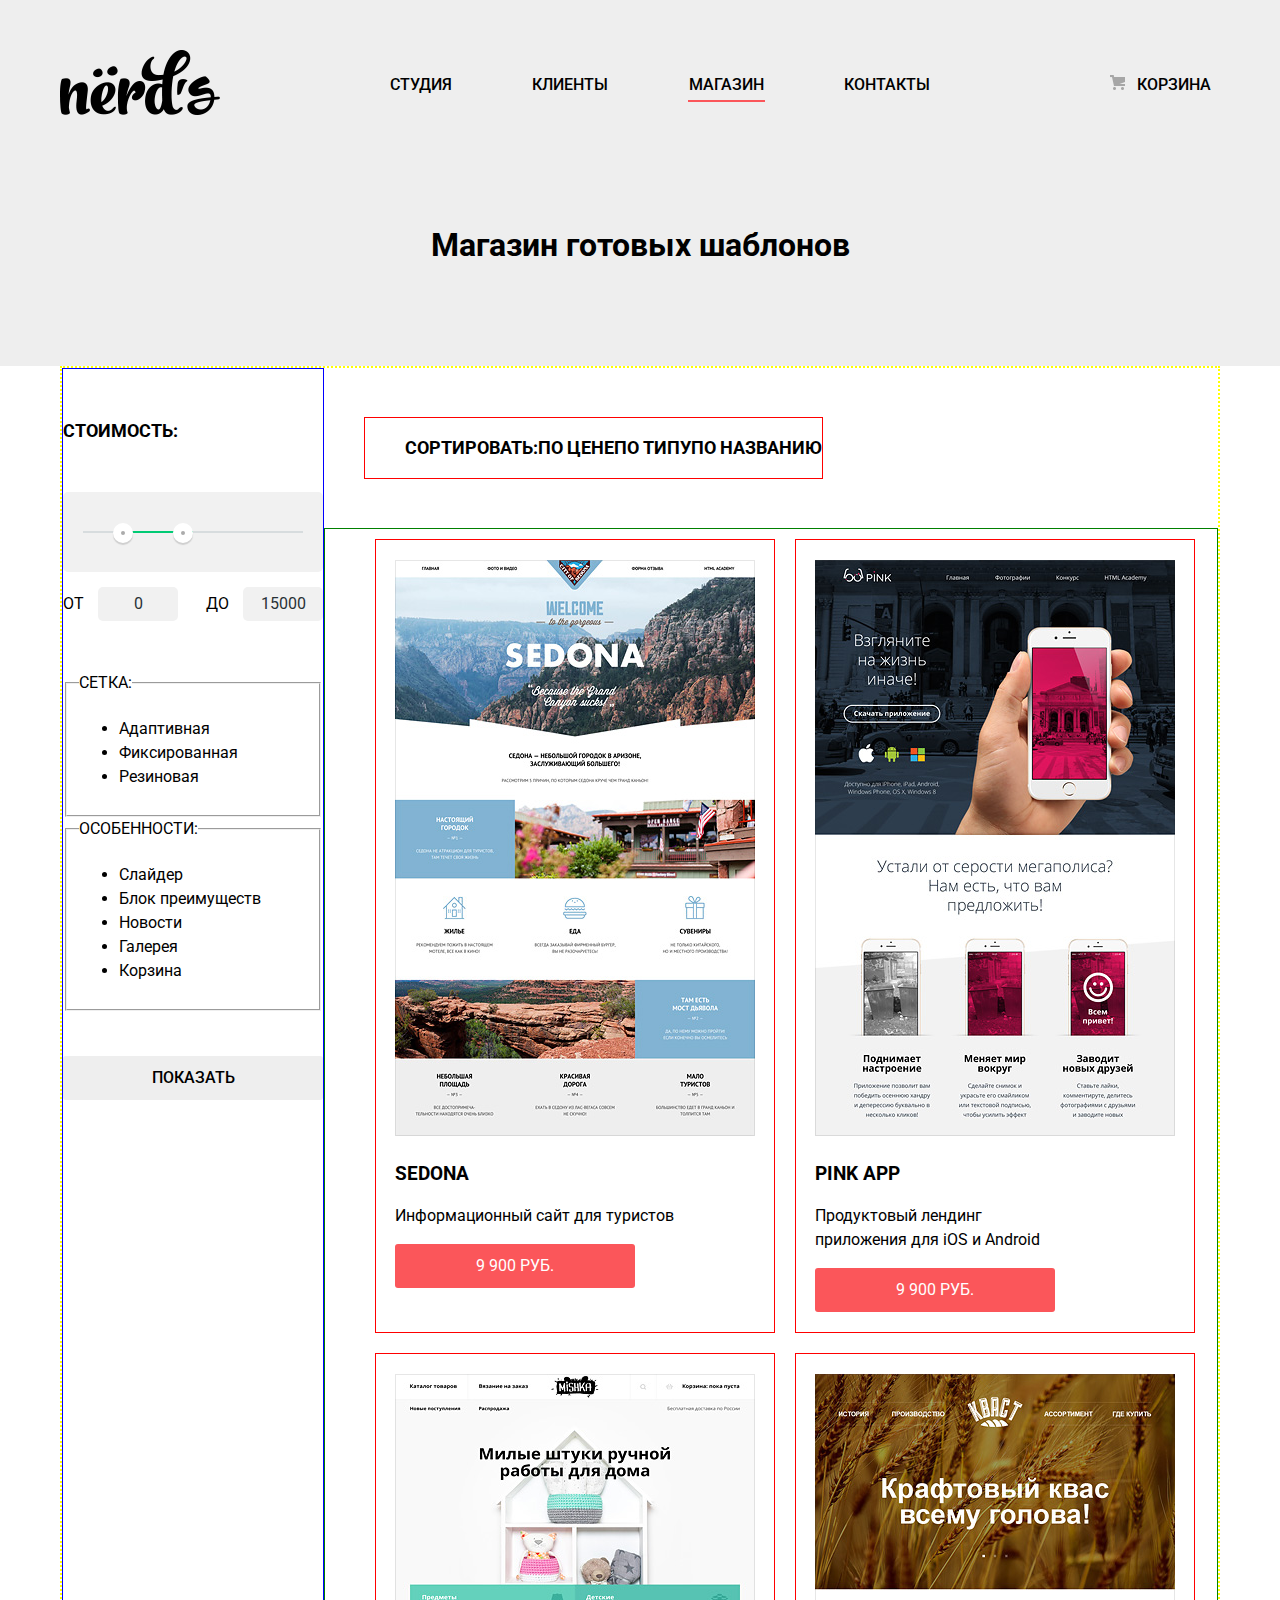
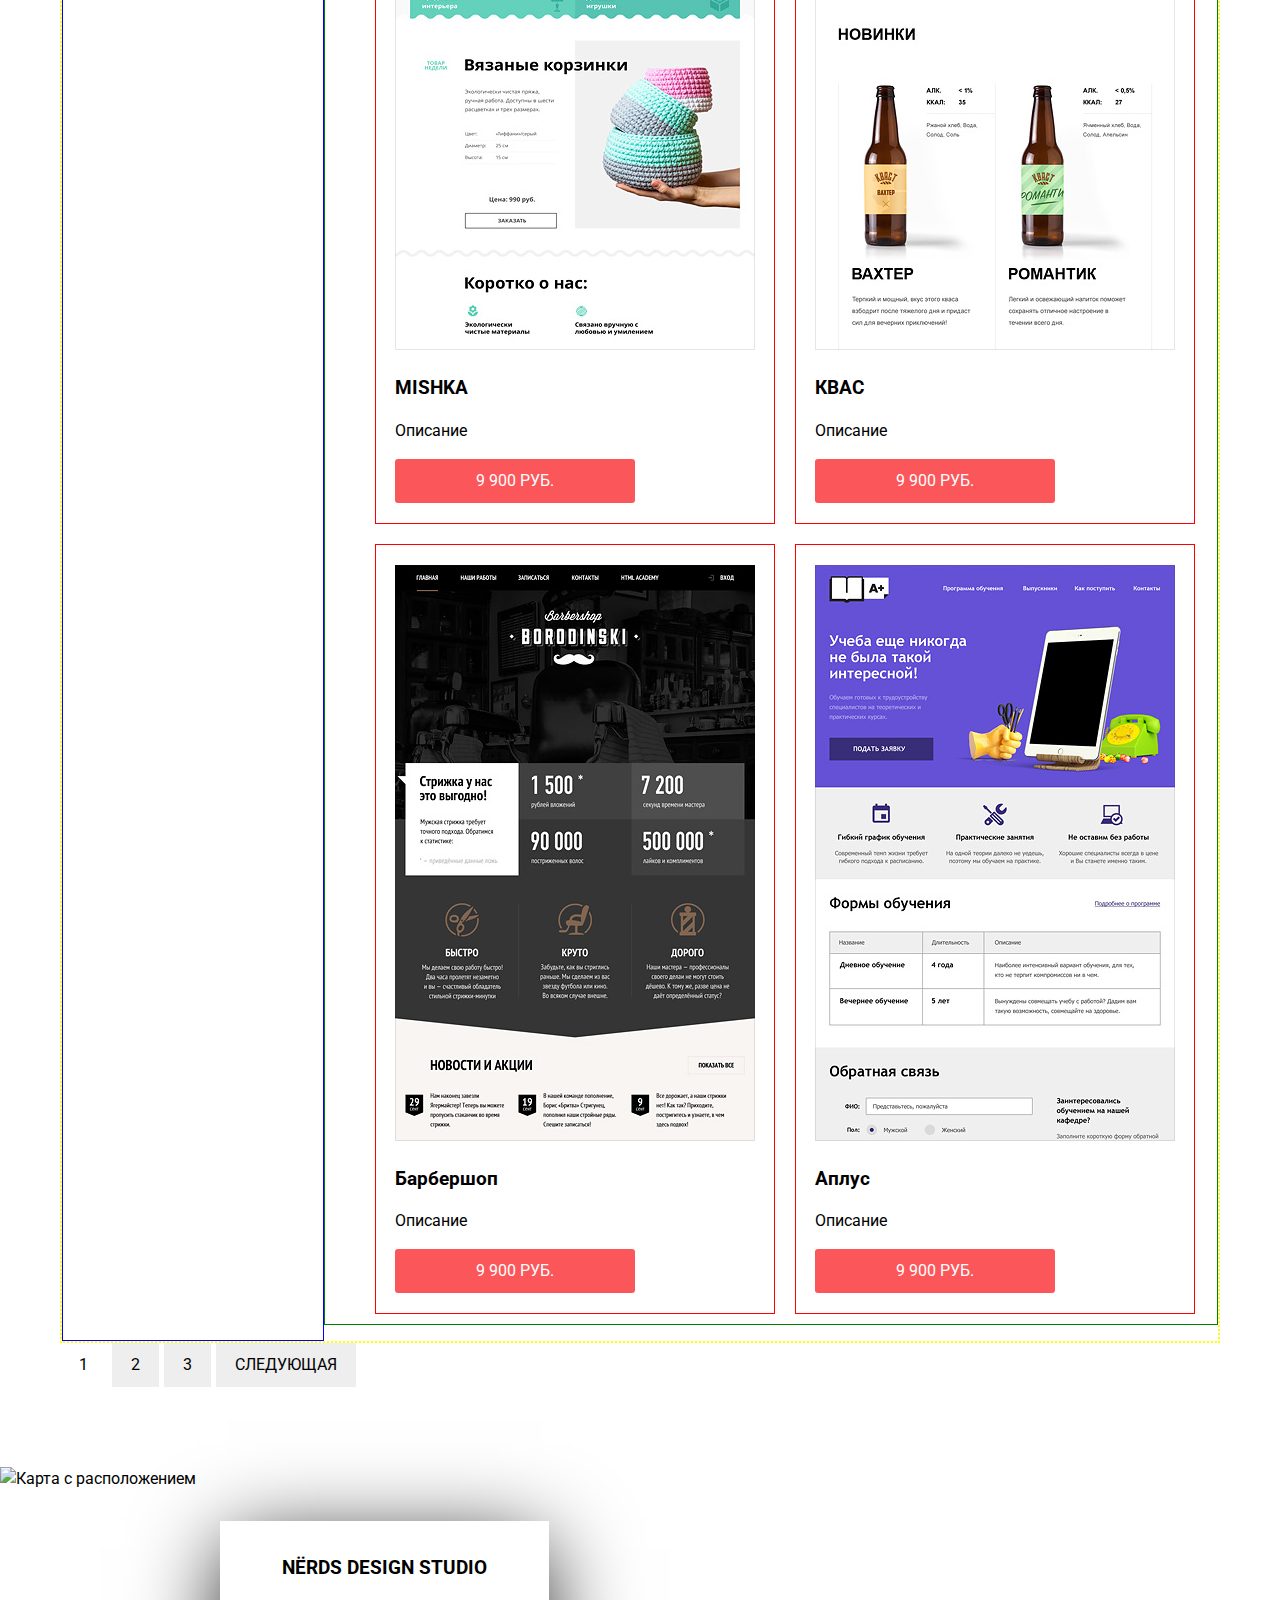
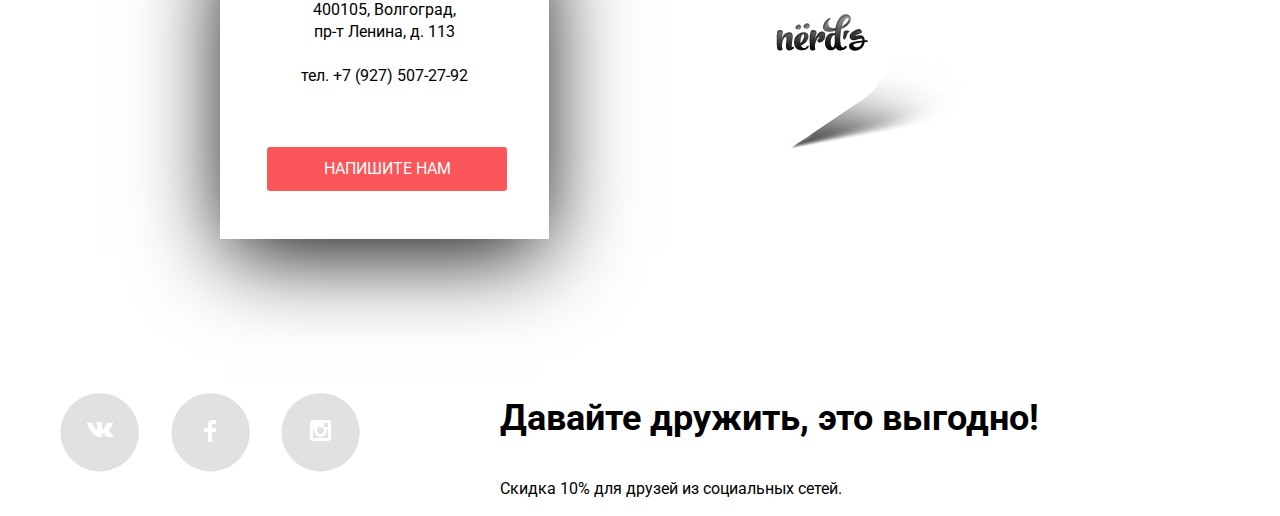
==== shop.html @ 1b6fc86b "index page" ====
<!DOCTYPE html>
<html lang="ru">
	<head>
		<meta charset="utf-8">
		<meta name="viewport" content="width=device-width,initial-scale=1">
		<title>Магазин</title>
		<link href="https://fonts.googleapis.com/css?family=Roboto:400,500,700" rel="stylesheet">
		<link href="css/normalize.css" rel="stylesheet">
		<link href="css/styles.css" rel="stylesheet">
		<link rel="shortcut icon" href="img/favicon.ico" type="image/x-icon">
	</head>
	<body>
		<header class="main-header">
			<nav class="main-navigation">
				<div class="main-navigation-wrapper">
					<div class="container">
						<a class="main-header-logo" href="index.html">
							<img src="img/nerds-logo.png" width="160" height="65" alt="Логотип Nerds">
						</a>
						<ul class="site-navigation">
							<li><a href="studio.html">Студия</a></li>
							<li><a href="clients.html">Клиенты</a></li>
							<li class="site-navigation-current"><a>Магазин</a></li>
							<li><a href="contacts.html">Контакты</a></li>
						</ul>
						<ul class="user-navigation">
							<li class="cart-link">
								<a class="cart-link" href="#"><img src="img/cart-icon.png" alt="">&nbsp&nbsp&nbspКорзина</a>
							</li>
						</ul>
					</div>
				</div>
			</nav>
		</header>
		<div class="page-title-container">
			<h1 class="page-title">Магазин готовых шаблонов</h1>
		</div>
		<main class="container">
			<div class="main-container">
				<section class="filtres">
					<h2 class="visually-hidden">Фильтр товаров</h2>
					<form class="filter" method="get" action="https://echo.htmlacademy.ru">
						<fieldset class="filter-item">
							<legend>Стоимость:</legend>
							<div class="range-filter">
								<div class="range-controls">
									<div class="scale">
										<div class="bar" style="margin-left: 20%; width: 30%"></div>
									</div>
									<div class="toggle toggle-min"></div>
									<div class="toggle toggle-max"></div>
								</div>
								<div class="price-controls">
									<label class="min-price">от <input name="min-price" type="text" value="0"></label>
									<label class="max-price">до <input name="max-price" type="text" value="15000"></label>
								</div>
							</div>
						</fieldset>
						<fieldset>
							<legend>СЕТКА:</legend> 
							<ul>
								<li class="filter-option">
									<input class="visually-hidden filter-input filter-input-radio" type="radio" name="grid-group" value="adaptive" id="filter-adaptive">
									<label for="filter-adaptive">
										Адаптивная
									</label>
								</li>
								<li class="filter-option">
									<input class="visually-hidden filter-input filter-input-radio" type="radio" name="grid-group" value="fixed" id="filter-fixed" checked>
									<label for="filter-fixed">
										Фиксированная
									</label>
								</li>
								<li class="filter-option">
									<input class="visually-hidden filter-input filter-input-radio" type="radio" name="grid-group" value="rubber" id="filter-rubber">
									<label for="filter-rubber">
										Резиновая
									</label>
								</li>
						</fieldset>
						<fieldset>
							<legend>ОСОБЕННОСТИ:</legend>
							<ul>
								<li class="filter-option">
									<input class="visually-hidden filter-input filter-input-checkbox" type="checkbox" name="box-slaider" id="filter-slider" checked>
									<label for="filter-slider">Слайдер</label>
								</li>
								<li>
									<input class="visually-hidden filter-input filter-input-checkbox" type="checkbox" name="box-advantages" id="filter-advantages">
									<label for="filter-advantages">Блок преимуществ</label>
								</li>
								<li>
									<input class="visually-hidden filter-input filter-input-checkbox" type="checkbox" name="box-news" id="filter-news" checked>
									<label for="filter-news">Новости</label>
								</li>
								<li>
									<input class="visually-hidden filter-input filter-input-checkbox" type="checkbox" name="box-gallery" id="filter-gallery">
									<label for="filter-gallery">Галерея</label>
								</li>
								<li>
									<input class="visually-hidden filter-input filter-input-checkbox" type="checkbox" name="box-cart" id="filter-cart">
									<label for="filter-cart">Корзина</label>
								</li>
							</ul>
						</fieldset>
						<button type="submit" class="button filter-button">Показать</button>
					</form>
				</section>
				<section class="catalog">
					<legend class="legend1">
						<ul>Сортировать:
							<li class="sort">По цене</li>
							<li class="sort">По типу</li>
							<li class="sort">По названию</li>
						</ul>
					</legend>
					<h2 class="visually-hidden">Список сайтов</h2>
					<ul class="catalog-list">
						<li class="catalog-item">
							<h3 class="visually-hidden">sedona</h3>
							<div class="catalog-item-image">
								<img src="img/catalog/img-sedona.png" width="360" height="576" alt="sedona - информационный сайт для туристов">
							</div>
							<div class="catalog-item-price">
								<h3>SEDONA</h3>
								<p>Информационный сайт для туристов</p>
								<a class="button" href="#">9 900 РУБ.</a>
							</div>	
						</li>
						<li class="catalog-item">
							<h3 class="visually-hidden">sedona</h3>
							<div class="catalog-item-image">
								<img src="img/catalog/img-pink.png" width="360" height="576" alt="pink - Продуктовый лендинг приложения для iOS и Android">
							</div>
							<div class="catalog-item-price">
								<h3>PINK APP</h3>
								<p>Продуктовый лендинг<br> приложения для iOS и Android</p>
								<a class="button" href="#">9 900 РУБ.</a>
							</div>	
						</li>
						<li class="catalog-item">
							<h3 class="visually-hidden">мишка</h3>
							<div class="catalog-item-image">
								<img src="img/catalog/img-mishka.png" width="360" height="576" alt="Мишка">
							</div>
							<div class="catalog-item-price">
								<h3>MISHKA</h3>
								<p>Описание</p>
								<a class="button" href="#">9 900 РУБ.</a>
							</div>	
						</li>
						<li class="catalog-item">
							<h3 class="visually-hidden">квас</h3>
							<div class="catalog-item-image">
								<img src="img/catalog/img-kvast.png" width="360" height="576" alt="квас">
							</div>
							<div class="catalog-item-price">
								<h3>КВАС</h3>
								<p>Описание</p>
								<a class="button" href="#">9 900 РУБ.</a>
							</div>	
						</li>
						<li class="catalog-item">
							<h3 class="visually-hidden">Барбершоп</h3>
							<div class="catalog-item-image">
								<img src="img/catalog/img-barbershop.png" width="360" height="576" alt="Барбершоп">
							</div>
							<div class="catalog-item-price">
								<h3>Барбершоп</h3>
								<p>Описание</p>
								<a class="button" href="#">9 900 РУБ.</a>
							</div>	
						</li>
						<li class="catalog-item">
							<h3 class="visually-hidden">Аплус</h3>
							<div class="catalog-item-image">
								<img src="img/catalog/img-aplus.png" width="360" height="576" alt="аплус">
							</div>
							<div class="catalog-item-price">
								<h3>Аплус</h3>
								<p>Описание</p>
								<a class="button" href="#">9 900 РУБ.</a>
							</div>	
						</li>
					</ul>
				</section>
			</div>
			<ul class="pagination-list">
				<li class="pagination-item pagination-item-current"><a>1</a></li>
				<li class="pagination-item"><a href="#">2</a></li>
				<li class="pagination-item"><a href="#">3</a></li>
				<li class="pagination-item"><a href="#">СЛЕДУЮЩАЯ</a></li>
			</ul>
		</main>
		<footer class="main-footer">
			<div class="map">
				<img src="img/map-vlg2.png" width="100%"height="416px" alt="Карта с расположением">
				<section class="contacts">
					<h2 class="visually-hidden">Контактная информация</h2>
					<h3>NЁRDS DESIGN STUDIO</h3>
					<p>
						400105, Волгоград,<br>
						пр-т Ленина, д. 113<br><br>
						тел. +7 (927) 507-27-92
					</p>
					<a class="button open-form" href="#">НАПИШИТЕ НАМ</a>
				</section>
				<div class="marker">
					<img src="img/map-marker.png" alt="marker">
				</div>
			</div>
			<div class="container">
				<div class="footer-social">
					<ul>
						<li>
							<a class="social-button" href="#">
								<span class="visually-hidden">Вконтакте</span>
								<img src="img/vk-icon.png" class="social-active" alt="vk">
							</a>
						</li>
						<li>
							<a class="social-button" href="#">
								<span class="visually-hidden">Фейсбук</span>
								<img src="img/fb-icon.png" class="social-active" alt="fb">
							</a>
						</li>
						<li>
							<a class="social-button" href="#">
								<span class="visually-hidden">Инстаграм</span>
								<img src="img/insta-icon.png" class="social-active" alt="inst">
							</a>
						</li>
					</ul>
				</div>
				<div class="sale">
					<h4>Давайте дружить, это выгодно!</h3>
					<p>Скидка 10% для друзей из социальных сетей.</p>
				</div>
			</div>
		</footer>
		<section class="modal modal-form">
				<div class="modal-feedback">
					<h2>Напишите нам</h2>
					<form class="feedback-form" action="https://echo.htmlacademy.ru" method="post">
						<p class="feedback-item">
							<label for="feedback-name">Ваше имя:</label><br>
							<input id="feedback-name" type="text" name="name" value="" placeholder="Имя Фамилия">
						</p>
						<p class="feedback-item">
							<label for="feedback-mail">Ваш e-mail:</label><br>
							<input id="feedback-mail" type="text" name="mail" value="" placeholder="email@example.com">
						</p>
						<p class="feedback-item">
							<label for="feedback-text">Текст письма:</label><br>
							<input id="feedback-text" type="text" name="text" value="" placeholder="В свободной форме">
						</p>
						<button class="button" type="submit">Отправить</button>
					</form>
					<button class="modal-close" id="modal_close" type="button">Х</button>
				</div>
			</section>
			<div class="overlay"></div><!-- Пoдлoжкa -->
		<script src="scripts.js"></script>
	</body>
</html>
---- css/styles.css ----
body {
  margin: 0;
  padding: 0;
  min-width: 1200px;

  font-family: Roboto, Arial, sans-serif;
  font-size: 16px;
  line-height: 24px;
  font-weight: 400;
  color: #000000;
  
  background-color: #ffffff;
  background-image: url("../img/white_back.png");
  background-position: top center;
  background-repeat: no-repeat;
}

a {
	text-decoration: none;
}

.visually-hidden {
	display: none;
	position: absolute;
  width: 1px;
  height: 1px;
  clip: rect(0, 0, 0, 0);
}

.main-header {
  background-color: #eeeeee;
}

.main-header-logo:hover,
.main-header-logo:focus {
	opacity: 0.7;
}

.main-header-logo:active {
	opacity: 0.3;
}

.slider {
  position: relative;
  
  background-color: #eeeeee;
}

.slider {
  position: relative;
  
  background-color: #eeeeee;
}

.slider-controls {
  position: absolute;
  left: 50%;
  bottom: 104px;
  z-index: 100;
  
  width: 160px;
  height: 18px;

  text-align: center;
  font-size: 0;
  transform: translateX(-50%);
}

.slider-controls label {
  position: relative;
  
  display: inline-block;
  width: 18px;
  height: 18px;
  padding: 8px;
  
  border-radius: 50%;
  cursor: pointer;
}

.slider-controls label::after {
  content: "";
  
  position: absolute;
  top: 8px;
  left: 8px;
  z-index: 1;
  
  width: 18px;
  height: 18px;
  
  background: #ffffff;
  
  border-radius: 50%;
}

.slider-list {
  margin: 0;
  padding: 0;
  
  list-style: none;
}

.slider-item {
  display: none;
  padding: 78px 0 80px 0;
}

.slider-item:nth-child(1) {
  background-image: url("../img/slide1.png");
  background-repeat: no-repeat;
  background-position: 93% 18px;
}

.slider-item:nth-child(2) {
  background-image: url("../img/slide2.png");
  background-repeat: no-repeat;
  background-position: 100% 0;
}

.slider-item:nth-child(3) {
  background-image: url("../img/slide3.png");
  background-repeat: no-repeat;
  background-position: 100% 20px;
}

#product-1:checked ~ .slider-list .slider-item:nth-child(1) {
  display: block;
}

#product-2:checked ~ .slider-list .slider-item:nth-child(2) {
  display: block;
}

#product-3:checked ~ .slider-list .slider-item:nth-child(3) {
  display: block;
}

#product-1:checked ~ .slider-controls .slider-controls-item--1::before,
#product-2:checked ~ .slider-controls .slider-controls-item--2::before,
#product-3:checked ~ .slider-controls .slider-controls-item--3::before {
  content: "";
  position: absolute;
  left: 50%;
  top: 50%;
  z-index: 2;
  width: 4px;
  height: 4px;
  margin: -4px;
  background-color: inherit;
  border: 2px solid #c1c1c1;
  border-radius: 50%;
}

.slider-item h3 {
  max-width: 600px;
  margin: 0;
  margin-bottom: 27px;
  
  font-size: 55px;
  line-height: 55px;
  font-weight: 500;
}

.slider-item p {
  max-width: 430px;
  margin: 0;
  margin-bottom: 38px;
}

.button {
  display: block;
  width: 240px;
  padding: 13px 0;
  
  font-size: 16px;
  line-height: 18px;
  color: #ffffff;
  text-transform: uppercase;
  text-align: center;
  text-decoration: none;
  
  background-color: #fb565a;
  border-radius: 3px;
  border: none;
}

.button:hover,
.button:focus {
  background-color: #e74246;
}

.button:active {
  color: rgba(255, 255, 255, 0.3);
  
  background-color: #d7373b;
  box-shadow: 0 3px rgba(0, 0, 0, 0.1) inset;
}

.button-green {
	background-color: #00ca74;
  border-radius: 3px;
  border: none;
}
.button-green:hover,
.button-green:focus {
  background-color: #00bc6c;
}

.button-green:active {
  color: rgba(255, 255, 255, 0.3);
  
  background-color: #00aa62;
  box-shadow: 0 3px rgba(0, 0, 0, 0.1) inset;
}

.button-yellow {
	background-color: #efc84a;
  border-radius: 3px;
  border: none;
}

.button-yellow:hover,
.button-yellow:focus {
  background-color: #eab534;
}

.button-yellow:active {
  color: rgba(255, 255, 255, 0.3);
  
  background-color: #e5a722;
  box-shadow: 0 3px rgba(0, 0, 0, 0.1) inset;
}

.main-navigation {
	margin: 0;
	padding: 0;
	font-size: 16px;
	font-weight: 500;
	line-height: 30px;
	text-transform: uppercase;
	color: #000000;
	background-color: #eeeeee;
	
	display: flex;
	flex-direction: column;
	align-items: center;
	min-height: 10px;
}

.main-navigation-wrapper {
  width: 100%;
}

.main-navigation-wrapper .container {
  display: flex;
  justify-content: space-between;
  margin-top: 50px;
}

.container {
	width: 1200px;
  margin: 0 auto;
  padding: 0 20px;
  box-sizing: border-box;
}

.site-navigation {
	font-size: 16px;
	font-weight: 500;
	line-height: 30px;
	text-transform: uppercase;
	width: 540px;
	margin: 0;
	padding: 0;
	padding-top: 20px;
	list-style: none;
	display: flex;
	justify-content: space-between;
	
	max-height: 32px;
}

.site-navigation-current {
  position: relative;
}

.site-navigation-current::after {
    content: "";
    position: absolute;
    right: -1px;
    bottom: 0;
    left: -1px;
    height: 2px;
    background-color: #fb565a;
}

.user-navigation {
	display: block;
	width: 120px;
	margin: 0;
	padding: 0;
	text-align: center;
	vertical-align: bottom;
	padding-top: 20px;
	max-height: 32px;
}

.site-navigation,
.user-navigation {
  list-style: none;
}

.site-navigation a,
.user-navigation a {
  color: #000000;
}

.site-navigation a:hover,
.site-navigation a:focus,
.user-navigation a:hover,
.user-navigation a:focus {
  color: #fb565a;
}

.service {
	margin-top: 80px;
	margin-bottom: 79px;
}

.service-list {
	display: flex;
	justify-content: space-between;
  list-style: none;
}

.service-item {
	width: 300px;
}

.service-item h3 {
  font-size: 24px;
  font-weight: 700;
  line-height: 30px;
  text-transform: uppercase;
}

.achievements {
	display: flex;
	justify-content: space-between;
	padding-left: 80px;
	padding-right: 250px;
	margin-top: 79px;
	margin-bottom: 70px;
}

.work {
	margin-right: 40px;
	min-width: 650px;
}

.statistics {	
	width: 360px;
}

.examples {
	margin-top: 62px;
	margin-bottom: 50px;
}

.projects {
	display: flex;
	justify-content: space-between;
	margin: 0 20px;
}

.projects li {
	margin: 0;
	
}

table {
	border-collapse: collapse;
	
	padding-top: 20px;
	width: 100%;
	min-height: 136px;
}

.percent {
	font-size: 45px;
	font-weight: 700;
	line-height: 10.06px;
}

.achievements h3 {
	font-size: 45px;
	font-weight: 500;
	line-height: 45px;
}
.achievements h4 {
	font-size: 16px;
	font-weight: 700;
	line-height: 24px;
	text-transform: uppercase;
}

.bold {
	font-size: 16px;
	font-weight: 400;
	line-height: 24px;
	font-weight: 700;
	text-transform: uppercase;
}

.working {
	list-style: none;
}

.projects {
	list-style: none;
}

.semi {
	opacity: 0.2;
}

.semi:hover,
.semi:focus {
	opacity: 1;
}

.semi:active {
	opacity: 0.1;
}

.map {
	position: relative;
	height: 416px;
	
}

.map img {
	position: absolute;
}

.contacts {
	position: absolute;
	padding: 5px;
	margin-left: 140px;
	margin-top: 54px;
	display: block;
	text-align: center;
	width: 319px;
	height: 308px;
	background-color: #ffffff;
	left: 80px;
	
	box-shadow: 0px 19px 86px -7px #000000;
}

.contacts h3 {
	margin-top: 30px;
}

.contacts a {
	margin-left: 42px;
	margin-top: 60px;
	display: block;
	text-align: center;
}

.marker img {
	position: absolute;
	left: 57.9%;
	top: 22%
}

.main-footer {
	margin-top: 80px;
}

.main-footer h4 {
	font-size: 36px;
	font-weight: 700;
}

.main-footer p {
	font-size: 16px;
	font-weight: 400;
	line-height: 22px;
}

.modal-feedback h2 {
	font-size: 45px;
	font-weight: 500;
	line-height: 45px;
}

.feedback-form input[type="text"],
.feedback-form input[type="password"] {
  font: inherit;
  color: #444444;
  border: 2px solid #d7dcde;
}

.feedback-form input:focus {
  border-color: green;
}

.footer-social {
	text-align: center;
	width: 300px;
	margin-right: 140px;
}

.footer-social ul {
	padding: 0;
	margin: 0;
	padding-top: 110px;
	display: flex;
	justify-content: space-between;
}

.social-button {
	display: block;
	width: 79px;
	min-height: 72px;
	padding-top: 27px;
	background-image: url("../img/Shape.png");
	background-position: top center;
	background-repeat: no-repeat;
}

.social-button:hover,
.social-button:focus {
	display: block;
	width: 79px;
	min-height: 72px;
	padding-top: 27px;
	background-image: url("../img/Shape2.png");
	background-position: top center;
	background-repeat: no-repeat;
}

.social-button:active {
	display: block;
	width: 79px;
	min-height: 72px;
	padding-top: 27px;
	background-image: url("../img/Shape3.png");
	background-position: top center;
	background-repeat: no-repeat;
}

.social-active:focus {
	opacity: 0.1;
	/* ���-�� ��� �� ���������� */
}

.sale {
	margin-top: 75px;
	width: 550px;
}

.main-footer .container {
	display: flex;
}

.footer-social ul {
	list-style: none; 
}

.feedback-form {
	margin: 0;
	display: block;
}

.feedback-item {
	width: 330px;
	display: inline-block;
}

.feedback-item:first-child {
	margin-right: 67px;
}

.feedback-item:last-child {
	width: 760px;
}

.modal .button {
	margin-top: 50px;
}

#feedback-name {
	width: 360px;
	height: 50px;
}

#feedback-mail {
	width: 360px;
	height: 50px;
}

#feedback-text {
	width: 760px;
	height: 118px;
}

/* ��������� ���� !!!!!!!!!!!!!!!!!!!!!!!!!!!!!!!!!!!!!!!!!!!!!!!!!!!!!!*/

.modal {
	background-color: white;
	width: 960px;
	min-height: 520px;
	
	position: fixed;
	display: none;
	z-index: 5;
	
	top: 33%;
	left: 33%;
	margin-top: -150px;
	margin-left: -150px;
	
	padding-top: 35px;
	padding-bottom: 45px;
	
	box-shadow: 0px 19px 86px -7px #000000;
}


.modal-feedback {
	padding: 0;
	margin: 0;
	margin-left: 97px;
	margin-right: 97px;
}

.modal-close {
	position: relative;
	cursor: pointer;
	display: block;
	
	width: 33px;
	height: 33px;
	border: 0;
	font-size: 0;
	
	top: -490px;
	left: 750px;
	background-color: #ffffff;
}

.modal-show {
  display: block;
  animation: bounce 0.6s;
  animation-name:
}

.modal-close::before,
.modal-close::after {
  content: "";

  position: absolute;
  top: 14px;
  left: 2px;

  width: 29px;
  height: 3px;

  background-color: #fb565a;
}
.modal-close::before {
  transform: rotate(45deg);
}

.modal-close::after {
  transform: rotate(-45deg);
}

.overlay {
	z-index:3; /* �o��o��a �o���a ���� ���� ��o�� �������o� �a��a, �o ���� ��o� �o�a���o�o o��a */
	position:fixed; /* �����a ��������a�� ���� �a�� */
	background-color:#000; /* ����a� */
	opacity:0.8; /* �o ����o�o ��o��a��a */
	-moz-opacity:0.8; /* ���� ������������ ��� ������ ��������� */
	filter:alpha(opacity=80);
	width:100%; 
	height:100%; /* �a����o� �o ���� ���a� */
	top:0; /* ������ � ����a 0, o���a������� ��o����a! */
	left:0;
	cursor:pointer;
	display:none; /* � o����o� �o��o���� � ���) */
}

@keyframes bounce {
  0% {
    transform: translateY(-2000px);
  }

  70% {
    transform: translateY(30px);
  }

  90% {
    transform: translateY(-10px);
  }

  100% {
    transform: translateY(0);
  }
}

/* ������� 1111111111111111111111111111111111111 */ 

.main-container {
	display: flex;
	
	border: 2px dotted yellow;
}

.filtres {
	display: flex;
	justify-content: space-between;
	
	border: 1px solid blue;
}

.catalog-list {
	display: flex;
	flex-wrap: wrap;
	list-style: none;
	margin-top: 49px;
	
	
	border: 1px solid green;
}

.catalog-item {
	padding: 20px 19px;
	margin: 10px 10px;
	
	border: 1px solid red;
}

.legend1 {
	padding: 0;
	margin-top: 29px;
	margin-left: 40px;
  font-size: 18px;
  line-height: 24px;
  text-transform: uppercase;
  font-weight: 700;
  border: 1px solid red;
}

.legend1 ul {
	display: inline-block;
	
	list-style: none;
	
}

.pagination-list {
	display: flex;
	flex-wrap: wrap;
	padding: 0;
	margin: 0;
	list-style: none;
	align-items: center;
}

.pagination-item {
  margin-right: 5px;
}

.pagination-item:last-child {
  margin-right: 0;
}

.pagination-item a {
	display: block;
  padding: 10px 19px;
  color: #000000;

  background-color: #eeeeee;
}

.pagination-item a:hover,
.pagination-item a:focus,
.pagination-item a:active {
  background-color: #663d15;
}

.pagination-item-current a {
  color: #000000;

  background-color: #ffffff;
}

.pagination-item-current a:hover,
.pagination-item-current a:focus,
.pagination-item-current a:active {
  color: #000000;

  background-color: #ffffff;
}

.filter-button {
	margin-top: 45px;
	font-size: 16px;
	font-weight: 500;
	line-height: 18px;
	color: #000000;
	background-color: #eeeeee;
	width: 260px;
}

.page-title-container {
	width: 100%;
	min-height: 241px;
	background-color: #eeeeee;
	text-align: center;
    vertical-align:middle;
    line-height: 241px;
}

.page-title-container h1 {
	margin: 0;
}
.filter-item {
  margin: 0;
  padding: 0;
  
  border: none;
  
  /* ��� ������������ */
  width: 260px;
  margin: 50px auto; 
}

.range-filter {
  width: 260px;
  margin-top: 49px;
}

.filter-item legend {
  font-size: 18px;
  line-height: 24px;
  text-transform: uppercase;
  font-weight: 700;
}

.legend1 {
	
	margin-top: 49px;
	margin-left: 40px;
  font-size: 18px;
  line-height: 24px;
  text-transform: uppercase;
  font-weight: 700;
  border: 1px solid red;
}

.legend1 ul {
	display: flex;
	justify-content: space-between;
	
	list-style: none;
}

.legend li:first-child {
	margin-left: 360px;  /* ne rabotaet */
}

.range-controls {
  position: relative;
  
  height: 41px;
  margin-bottom: 15px;
  padding-top: 39px;
  padding-right: 20px;
  padding-left: 20px;
  
  background-color: #f1f1f1;
  
  border-radius: 5px;
}

.range-controls .scale {
  height: 2px;

  background: #d7dcde;
}

.range-controls .bar {
  width: 70%;
  height: 2px;

  background: #00ca74;
}

.range-controls .toggle {
  position: absolute;
  top: 31px;
  left: 0;
  
  width: 4px;
  height: 4px;
  padding: 0;

  border: 8px solid #ffffff;
  background-color: #ababab;
  box-shadow: 0 2px 1px 0 #cfcfcf;
  border-radius: 50%;
  cursor: pointer;
}

.range-controls .toggle-min {
  left: 50px;
}

.range-controls .toggle-max {
  left: 110px;
}

.price-controls {
  font-size: 0;
}

.price-controls label {
  display: inline-block;
  width: 50%;
  
  font-size: 16px;
  text-transform: uppercase;
}

.price-controls input {
  width: 60px;
  padding: 8px 10px;
  margin-left: 10px;
  
  font-family: Roboto, Arial, sans-serif;
  font-size: 16px;
  text-align: center;
  color: #283136;
  
  border: none;
  border-radius: 5px;
  background: #f1f1f1;
}

.max-price {
  text-align: right;
}


/* �������������������� */
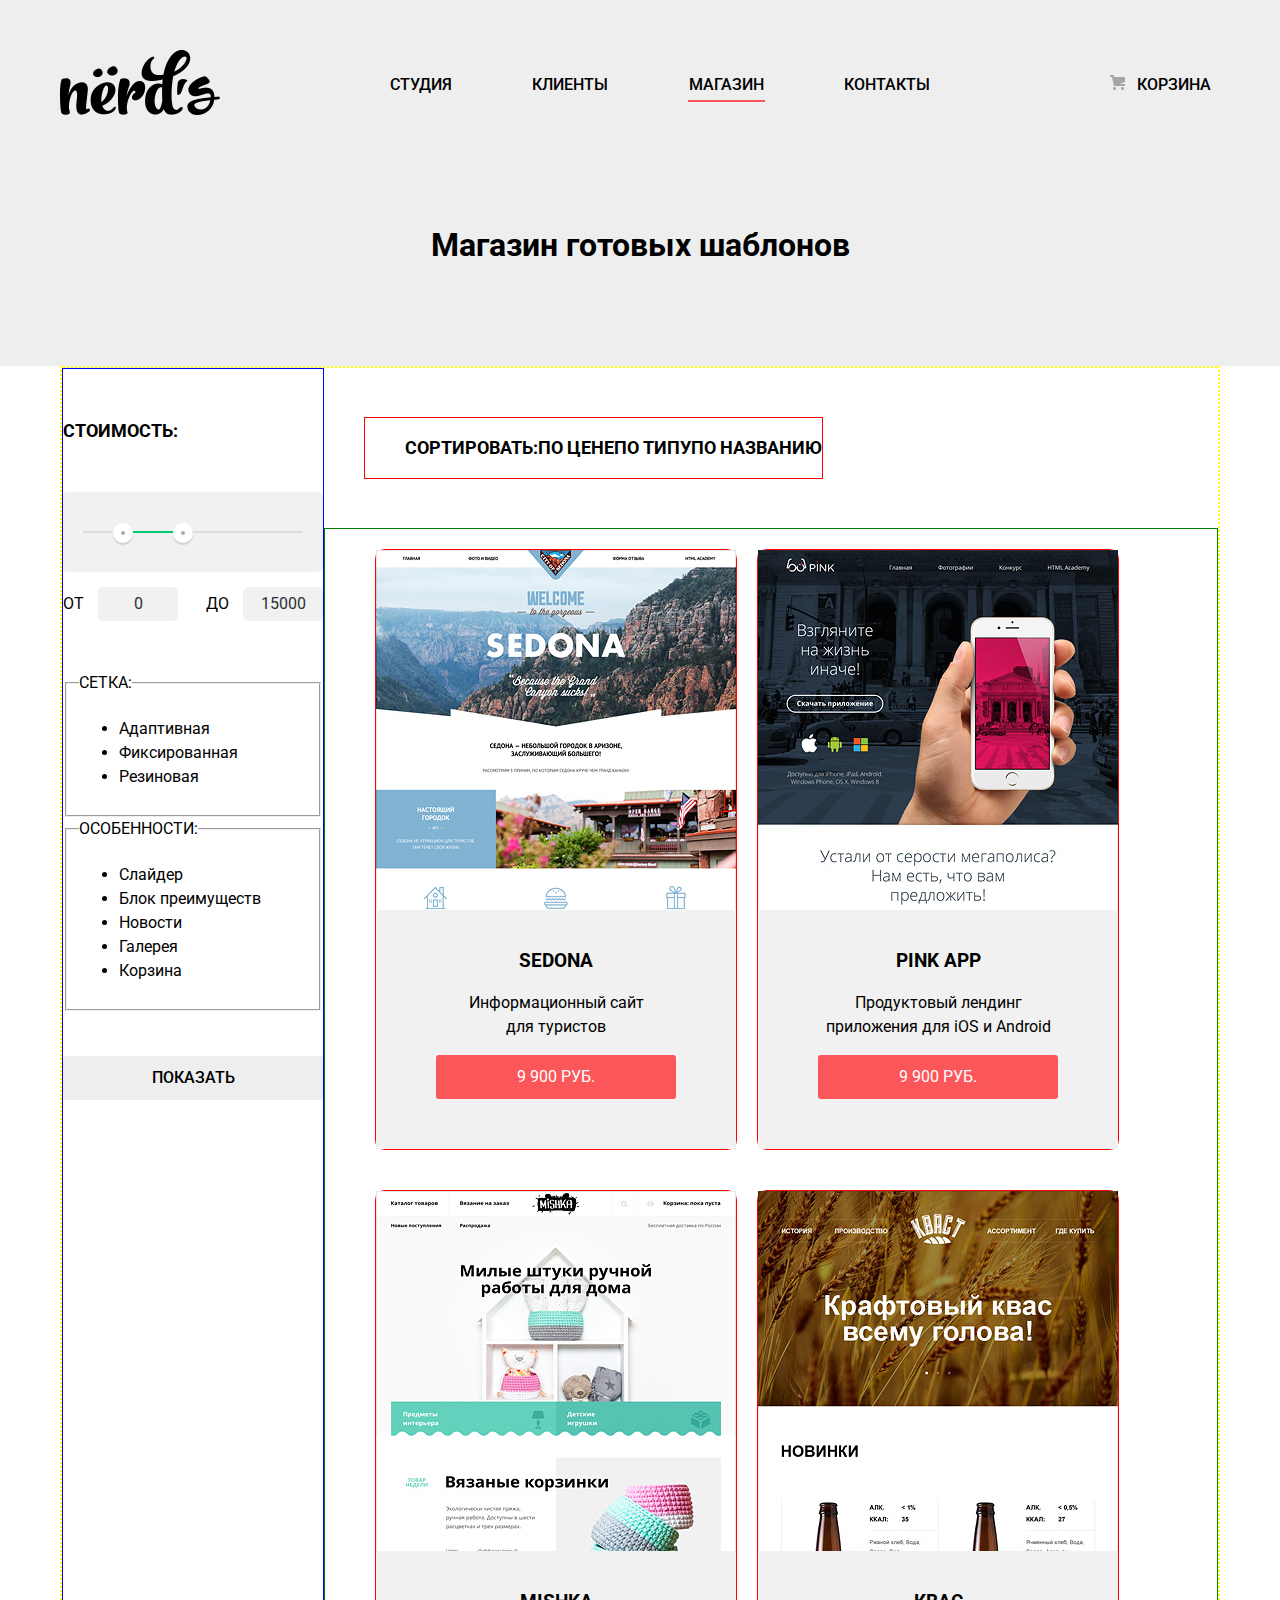
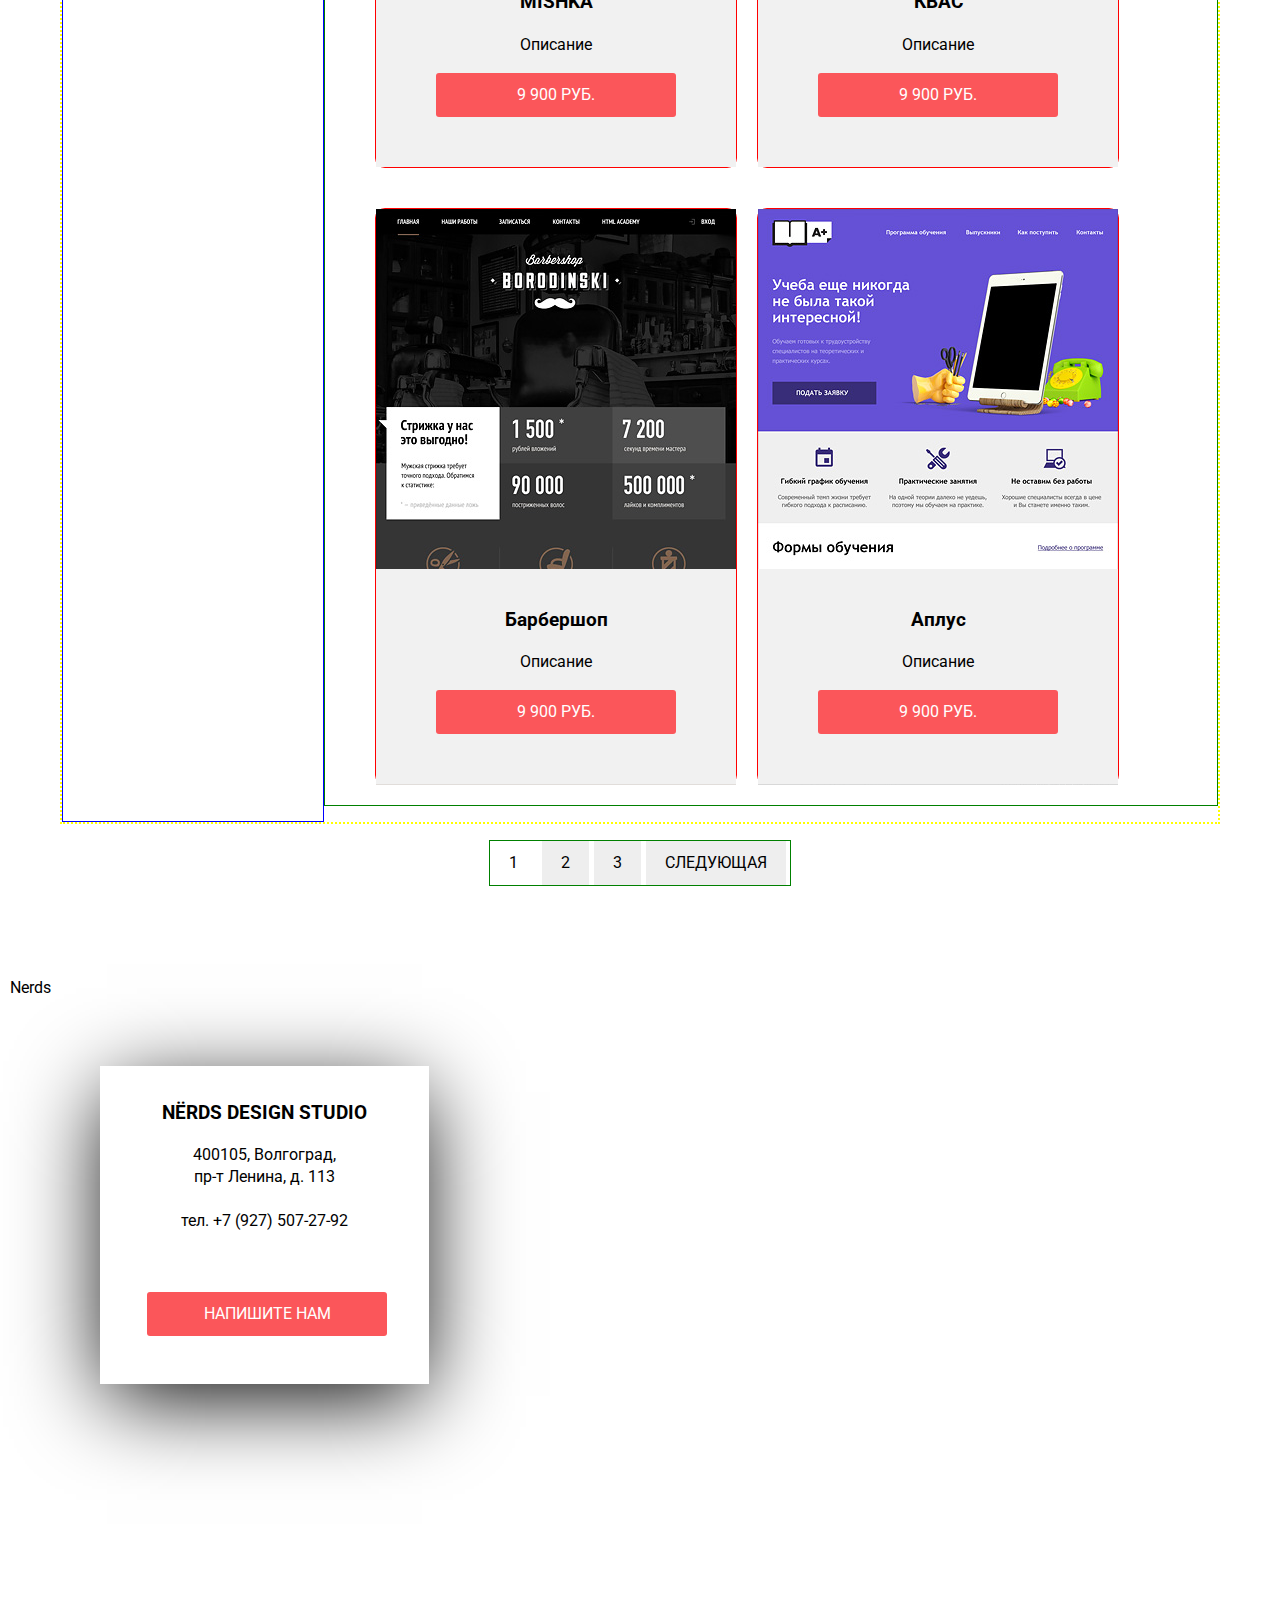
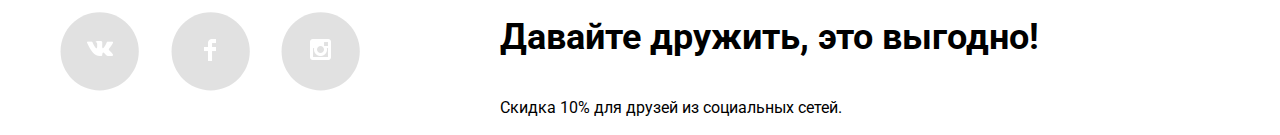
==== commit 6073a15a: "index" ====
--- a/shop.html
+++ b/shop.html
@@ -8,6 +8,7 @@
 		<link href="css/normalize.css" rel="stylesheet">
 		<link href="css/styles.css" rel="stylesheet">
 		<link rel="shortcut icon" href="img/favicon.ico" type="image/x-icon">
+		<script type="text/javascript" src="http://maps.google.com/maps/api/js?sensor=false"></script>
 	</head>
 	<body>
 		<header class="main-header">
@@ -123,7 +124,7 @@
 							</div>
 							<div class="catalog-item-price">
 								<h3>SEDONA</h3>
-								<p>Информационный сайт для туристов</p>
+								<p>Информационный сайт<br> для туристов</p>
 								<a class="button" href="#">9 900 РУБ.</a>
 							</div>	
 						</li>
@@ -193,8 +194,8 @@
 			</ul>
 		</main>
 		<footer class="main-footer">
-			<div class="map">
-				<img src="img/map-vlg2.png" width="100%"height="416px" alt="Карта с расположением">
+			<div class="map-contacts">
+				<div class="map" id="makemap_canvas">Nerds</div>
 				<section class="contacts">
 					<h2 class="visually-hidden">Контактная информация</h2>
 					<h3>NЁRDS DESIGN STUDIO</h3>
@@ -205,9 +206,6 @@
 					</p>
 					<a class="button open-form" href="#">НАПИШИТЕ НАМ</a>
 				</section>
-				<div class="marker">
-					<img src="img/map-marker.png" alt="marker">
-				</div>
 			</div>
 			<div class="container">
 				<div class="footer-social">
--- a/css/styles.css
+++ b/css/styles.css
@@ -415,7 +415,18 @@
 
 .working {
 	list-style: none;
-}
+	padding: 0;
+}
+
+.working li {
+	padding: 5px 20px;
+	margin-bottom: 5px;
+	border-left: 10px solid #fb565a;
+}
+.working li:nth-child(2){border-color: #00ca74;}
+.working li:nth-child(3){border-color: #efc84a;}
+
+
 
 .projects {
 	list-style: none;
@@ -434,27 +445,25 @@
 	opacity: 0.1;
 }
 
+.map-contacts {
+	position: relative;
+}
+
 .map {
-	position: relative;
-	height: 416px;
-	
-}
-
-.map img {
-	position: absolute;
+	height: 516px;
+	padding: 10px;
 }
 
 .contacts {
 	position: absolute;
 	padding: 5px;
-	margin-left: 140px;
-	margin-top: 54px;
-	display: block;
+	top:  100px;
+	left: 100px;
+	
 	text-align: center;
 	width: 319px;
 	height: 308px;
 	background-color: #ffffff;
-	left: 80px;
 	
 	box-shadow: 0px 19px 86px -7px #000000;
 }
@@ -468,12 +477,6 @@
 	margin-top: 60px;
 	display: block;
 	text-align: center;
-}
-
-.marker img {
-	position: absolute;
-	left: 57.9%;
-	top: 22%
 }
 
 .main-footer {
@@ -739,10 +742,43 @@
 }
 
 .catalog-item {
-	padding: 20px 19px;
-	margin: 10px 10px;
-	
+	padding: 0;
+	margin: 20px 10px;
+	padding-bottom: 0;
+	
+	border-top: 30px solid #f1f1f1;
+	border-radius: 10px;
 	border: 1px solid red;
+}
+
+.catalog-item-image {
+	position: absolute;
+	
+}
+
+.catalog-item-price {
+	margin-top: 360px;
+	margin-bottom: 0;
+	
+	display: block;
+	width: 360px;
+	background-color: #f1f1f1;
+	text-align: center;
+	padding-top: 20px;
+	padding-bottom: 50px;
+	
+	position: relative;
+}
+
+.catalog-item-image:hover {
+	
+}
+
+.catalog-item-price a {
+	margin-left: auto;
+	margin-right: auto;
+	display: block;
+	text-align: center;
 }
 
 .legend1 {
@@ -760,16 +796,19 @@
 	display: inline-block;
 	
 	list-style: none;
-	
 }
 
 .pagination-list {
 	display: flex;
 	flex-wrap: wrap;
 	padding: 0;
-	margin: 0;
+	width: 300px;
+	margin-left: auto;
+	margin-right: auto;
 	list-style: none;
 	align-items: center;
+	
+	border: 1px solid green;
 }
 
 .pagination-item {
@@ -959,3 +998,4 @@
 
 
 /* �������������������� */
+
